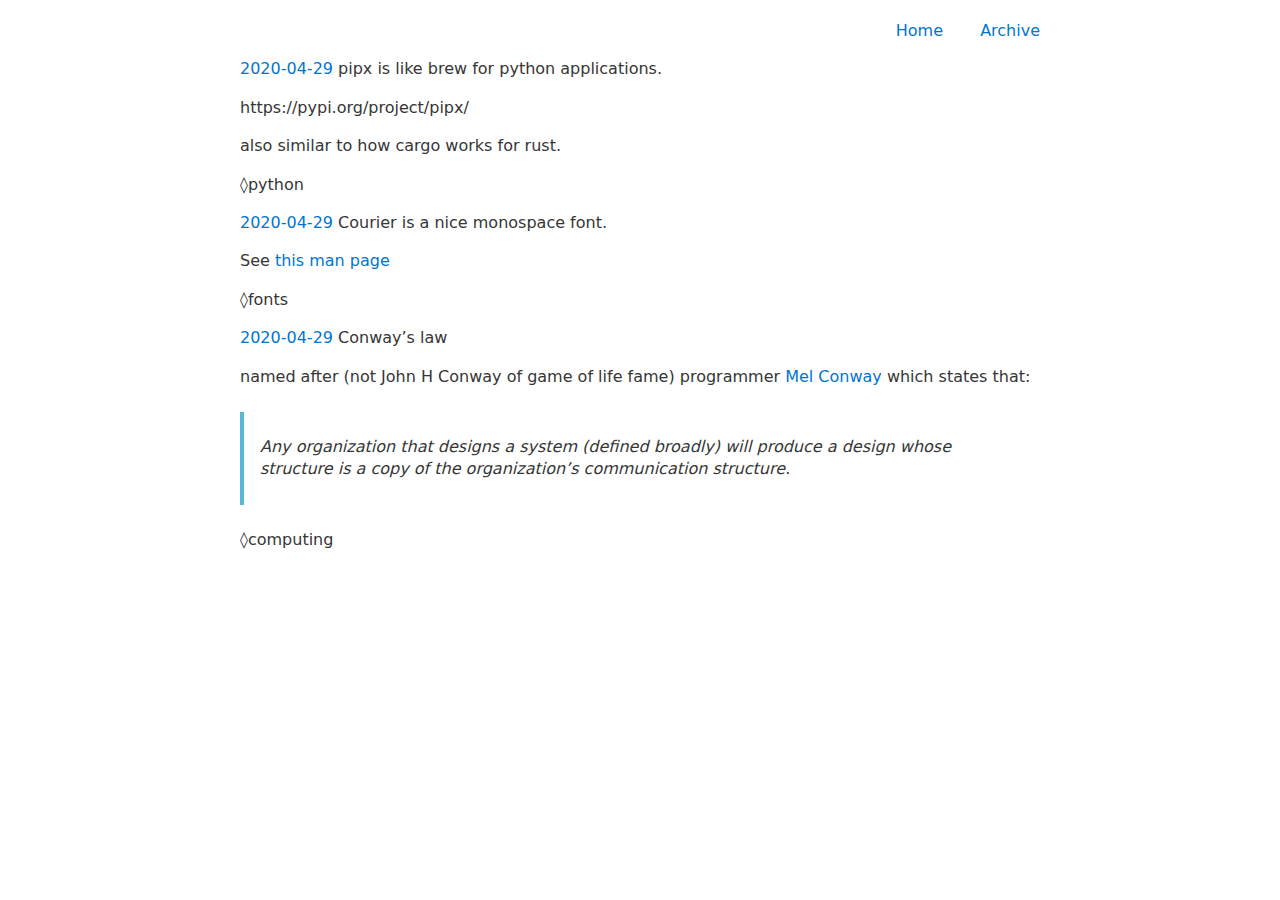
==== index.html @ 0dcd8465 "A new build" ====
<!DOCTYPE html>
<html xmlns="http://www.w3.org/1999/xhtml" lang="" xml:lang="">
<head>
  <meta charset="utf-8" />
  <meta name="viewport" content="width=device-width, initial-scale=1.0, user-scalable=yes" />
  <title>index</title>
  <style>
    code{white-space: pre-wrap;}
    span.smallcaps{font-variant: small-caps;}
    span.underline{text-decoration: underline;}
    div.column{display: inline-block; vertical-align: top; width: 50%;}
    div.hanging-indent{margin-left: 1.5em; text-indent: -1.5em;}
    ul.task-list{list-style: none;}
  </style>
  <link rel="stylesheet" href="style.css" />
</head>
<body>
<nav>
  <span><a href="index.html" title="Home">Home</a></span> <span><a href="archive.html">Archive</a></span>
</nav>
<article>

<div class="post">
<p><a href="2020-04-29-pipx.html"><date>2020-04-29</date></a> pipx is like brew for python applications.</p>
<p>https://pypi.org/project/pipx/</p>
<p>also similar to how cargo works for rust.</p>
<p>◊python</p>
</div>
<div class="post">
<p><a href="2020-04-29-courier.html"><date>2020-04-29</date></a> Courier is a nice monospace font.</p>
<p>See <a href="https://sveinbjorn.org/files/manpages/platypus.man.html">this man page</a></p>
<p>◊fonts</p>
</div>
<div class="post">
<p><a href="2020-04-29-conwayslaw.html"><date>2020-04-29</date></a> Conway’s law</p>
<p>named after (not John H Conway of game of life fame) programmer <a href="http://www.melconway.com/Home/Conways_Law.html">Mel Conway</a> which states that:</p>
<blockquote>
<p>Any organization that designs a system (defined broadly) will produce a design whose structure is a copy of the organization’s communication structure.</p>
</blockquote>
<p>◊computing</p>
</div>
</article>
</body>
</html>
---- style.css ----
:root{--background-body:#fff;--background:#efefef;--background-alt:#f7f7f7;--selection:#9e9e9e;--text-main:#363636;--text-bright:#000;--text-muted:#999;--links:#0076d1;--focus:rgba(0,150,191,0.67);--border:#dbdbdb;--code:#000;--animation-duration:0.1s;--button-hover:#ddd;--scrollbar-thumb:#d5d5d5;--scrollbar-thumb-hover:#c4c4c4;--form-placeholder:#949494;--form-text:#000;--variable:#39a33c;--highlight:#ff0;--select-arrow:url("data:image/svg+xml;charset=utf-8,%3Csvg xmlns='http://www.w3.org/2000/svg' height='63' width='117' fill='%23161f27'%3E%3Cpath d='M115 2c-1-2-4-2-5 0L59 53 7 2a4 4 0 0 0-5 5l54 54 2 2 3-2 54-54c2-1 2-4 0-5z'/%3E%3C/svg%3E")}body{font-family:system-ui,-apple-system,BlinkMacSystemFont,Segoe UI,Roboto,Oxygen,Ubuntu,Cantarell,Fira Sans,Droid Sans,Helvetica Neue,sans-serif;line-height:1.4;max-width:800px;margin:20px auto;padding:0 10px;color:var(--text-main);background:var(--background-body);text-rendering:optimizeLegibility}button,input,textarea{transition:background-color var(--animation-duration) linear,border-color var(--animation-duration) linear,color var(--animation-duration) linear,box-shadow var(--animation-duration) linear,transform var(--animation-duration) ease}h1{font-size:2.2em;margin-top:0}h1,h2,h3,h4,h5,h6{margin-bottom:12px}h1,h2,h3,h4,h5,h6,strong{color:var(--text-bright)}b,h1,h2,h3,h4,h5,h6,strong,th{font-weight:600}q:after,q:before{content:none}blockquote,q{border-left:4px solid var(--focus);margin:1.5em 0;padding:.5em 1em;font-style:italic}blockquote>footer{font-style:normal;border:0}address,blockquote cite{font-style:normal}a[href^=mailto]:before{content:"📧 "}a[href^=tel]:before{content:"📞 "}a[href^=sms]:before{content:"💬 "}mark{background-color:var(--highlight);border-radius:2px;padding:0 2px;color:#000}button,input[type=button],input[type=checkbox],input[type=radio],input[type=range],input[type=submit],select{cursor:pointer}input:not([type=checkbox]):not([type=radio]),select{display:block}button,input,select,textarea{color:var(--form-text);background-color:var(--background);font-family:inherit;font-size:inherit;margin-right:6px;margin-bottom:6px;padding:10px;border:none;border-radius:6px;outline:none;-webkit-appearance:none}textarea{margin-right:0;width:100%;box-sizing:border-box;resize:vertical}select{background:var(--background) var(--select-arrow) calc(100% - 12px) 50%/12px no-repeat;padding-right:35px}select::-ms-expand{display:none}select[multiple]{padding-right:10px;background-image:none;overflow-y:auto}button,input[type=button],input[type=submit]{padding-right:30px;padding-left:30px}button:hover,input[type=button]:hover,input[type=submit]:hover{background:var(--button-hover)}button:focus,input:focus,select:focus,textarea:focus{box-shadow:0 0 0 2px var(--focus)}input[type=checkbox],input[type=radio]{position:relative;width:14px;height:14px;display:inline-block;vertical-align:middle;margin:0 2px 0 0}input[type=radio]{border-radius:50%}input[type=checkbox]:checked,input[type=radio]:checked{background:var(--button-hover)}input[type=checkbox]:checked:before,input[type=radio]:checked:before{content:"•";display:block;position:absolute;left:50%;top:50%;transform:translateX(-50%) translateY(-50%)}input[type=checkbox]:checked:before{content:"✔";transform:translateY(-50%) translateY(.5px) translateX(-6px)}button:active,input[type=button]:active,input[type=checkbox]:active,input[type=radio]:active,input[type=range]:active,input[type=submit]:active{transform:translateY(2px)}button:disabled,input:disabled,select:disabled,textarea:disabled{cursor:not-allowed;opacity:.5}::-webkit-input-placeholder{color:var(--form-placeholder)}::-moz-placeholder{color:var(--form-placeholder)}::-ms-input-placeholder{color:var(--form-placeholder)}::placeholder{color:var(--form-placeholder)}fieldset{border:1px solid var(--focus);border-radius:6px;margin:0 0 6px;padding:10px}legend{font-size:.9em;font-weight:600}input[type=range]{margin:10px 0;padding:10px 0;background:transparent}input[type=range]:focus{outline:none}input[type=range]::-webkit-slider-runnable-track{width:100%;height:9.5px;transition:.2s;background:var(--background);border-radius:3px}input[type=range]::-webkit-slider-thumb{box-shadow:0 1px 1px #000,0 0 1px #0d0d0d;height:20px;width:20px;border-radius:50%;background:var(--border);-webkit-appearance:none;margin-top:-7px}input[type=range]:focus::-webkit-slider-runnable-track{background:var(--background)}input[type=range]::-moz-range-track{width:100%;height:9.5px;transition:.2s;background:var(--background);border-radius:3px}input[type=range]::-moz-range-thumb{box-shadow:1px 1px 1px #000,0 0 1px #0d0d0d;height:20px;width:20px;border-radius:50%;background:var(--border)}input[type=range]::-ms-track{width:100%;height:9.5px;background:transparent;border-color:transparent;border-width:16px 0;color:transparent}input[type=range]::-ms-fill-lower,input[type=range]::-ms-fill-upper{background:var(--background);border:.2px solid #010101;border-radius:3px;box-shadow:1px 1px 1px #000,0 0 1px #0d0d0d}input[type=range]::-ms-thumb{box-shadow:1px 1px 1px #000,0 0 1px #0d0d0d;border:1px solid #000;height:20px;width:20px;border-radius:50%;background:var(--border)}input[type=range]:focus::-ms-fill-lower,input[type=range]:focus::-ms-fill-upper{background:var(--background)}a{text-decoration:none;color:var(--links)}a:hover{text-decoration:underline}code,samp,time{background:var(--background);color:var(--code);padding:2.5px 5px;border-radius:6px;font-size:1em}pre>code{padding:10px;display:block;overflow-x:auto}var{color:var(--variable);font-style:normal;font-family:monospace}kbd{background:var(--background);border:1px solid var(--border);border-radius:2px;color:var(--text-main);padding:2px 4px}img{max-width:100%;height:auto}hr{border:none;border-top:1px solid var(--border)}table{border-collapse:collapse;margin-bottom:10px;width:100%}td,th{padding:6px;text-align:left}thead{border-bottom:1px solid var(--border)}tfoot{border-top:1px solid var(--border)}tbody tr:nth-child(2n){background-color:var(--background-alt)}::-webkit-scrollbar{height:10px;width:10px}::-webkit-scrollbar-track{background:var(--background);border-radius:6px}::-webkit-scrollbar-thumb{background:var(--scrollbar-thumb);border-radius:6px}::-webkit-scrollbar-thumb:hover{background:var(--scrollbar-thumb-hover)}::-moz-selection{background-color:var(--selection)}::selection{background-color:var(--selection)}details{display:flex;flex-direction:column;align-items:flex-start;background-color:var(--background-alt);padding:10px 10px 0;margin:1em 0;border-radius:6px;overflow:hidden}details[open]{padding:10px}details>:last-child{margin-bottom:0}details[open] summary{margin-bottom:10px}summary{display:list-item;background-color:var(--background);padding:10px;margin:-10px -10px 0}details>:not(summary){margin-top:0}summary::-webkit-details-marker{color:var(--text-main)}footer{border-top:1px solid var(--background);padding-top:10px;font-size:.8em;color:var(--text-muted)}

div.note p:first-of-type {
	margin-top: 2em;
	color: black;
	font-size:1.1em;
}

div.note p:first-of-type date a{
	margin-right: 0.5em;
}

nav {
	text-align: right; 
}

nav span:nth-of-type(2) {
	margin-left: 2em;
}
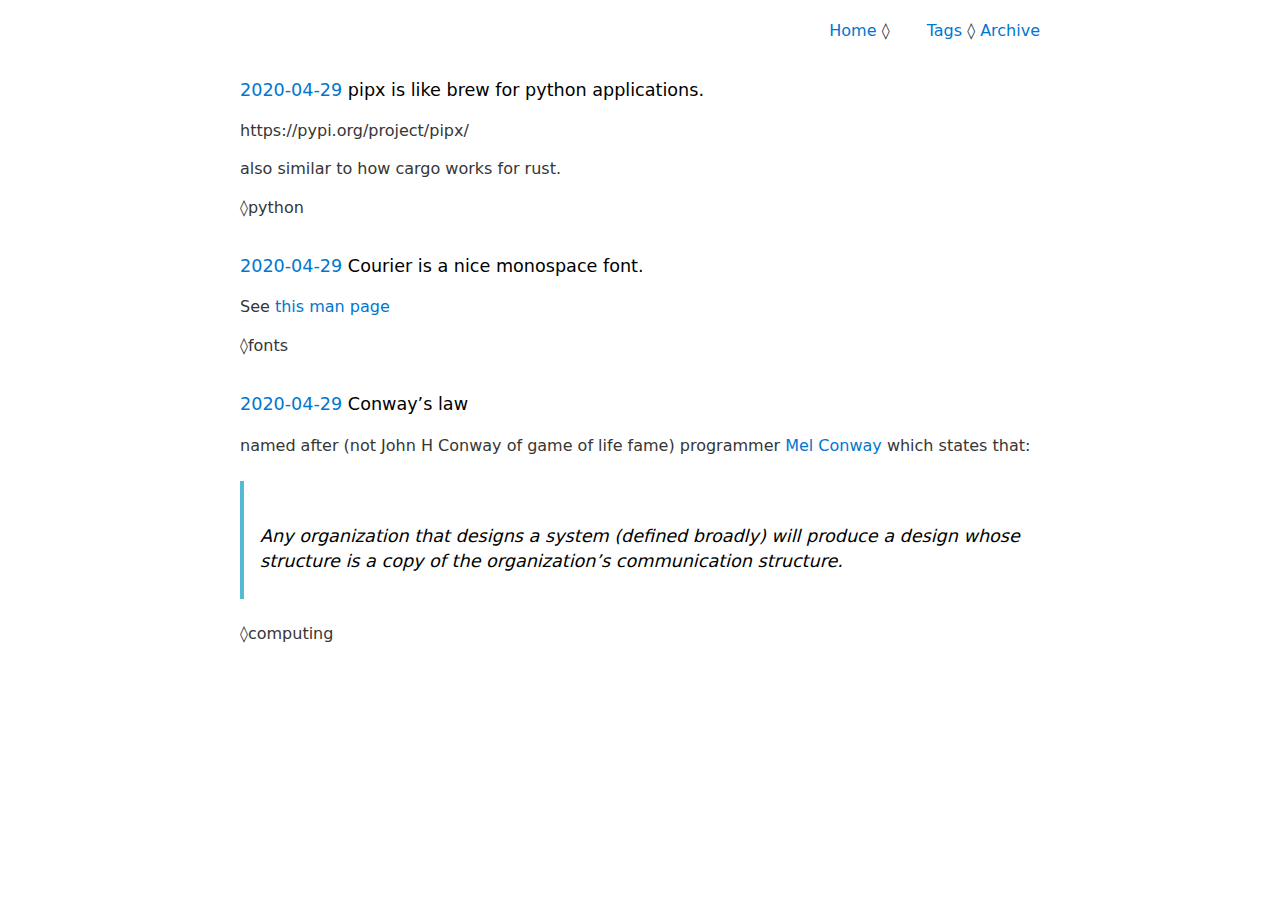
==== commit 4978ff1c: "A new build" ====
--- a/index.html
+++ b/index.html
@@ -16,7 +16,7 @@
 </head>
 <body>
 <nav>
-  <span><a href="index.html" title="Home">Home</a></span> <span><a href="archive.html">Archive</a></span>
+  <span><a href="index.html" title="Home">Home</a></span> ◊ <span><a href="tags.html">Tags</a></span> ◊ <span><a href="archive.html">Archive</a></span>
 </nav>
 <article>
 
--- a/style.css
+++ b/style.css
@@ -1,12 +1,12 @@
 :root{--background-body:#fff;--background:#efefef;--background-alt:#f7f7f7;--selection:#9e9e9e;--text-main:#363636;--text-bright:#000;--text-muted:#999;--links:#0076d1;--focus:rgba(0,150,191,0.67);--border:#dbdbdb;--code:#000;--animation-duration:0.1s;--button-hover:#ddd;--scrollbar-thumb:#d5d5d5;--scrollbar-thumb-hover:#c4c4c4;--form-placeholder:#949494;--form-text:#000;--variable:#39a33c;--highlight:#ff0;--select-arrow:url("data:image/svg+xml;charset=utf-8,%3Csvg xmlns='http://www.w3.org/2000/svg' height='63' width='117' fill='%23161f27'%3E%3Cpath d='M115 2c-1-2-4-2-5 0L59 53 7 2a4 4 0 0 0-5 5l54 54 2 2 3-2 54-54c2-1 2-4 0-5z'/%3E%3C/svg%3E")}body{font-family:system-ui,-apple-system,BlinkMacSystemFont,Segoe UI,Roboto,Oxygen,Ubuntu,Cantarell,Fira Sans,Droid Sans,Helvetica Neue,sans-serif;line-height:1.4;max-width:800px;margin:20px auto;padding:0 10px;color:var(--text-main);background:var(--background-body);text-rendering:optimizeLegibility}button,input,textarea{transition:background-color var(--animation-duration) linear,border-color var(--animation-duration) linear,color var(--animation-duration) linear,box-shadow var(--animation-duration) linear,transform var(--animation-duration) ease}h1{font-size:2.2em;margin-top:0}h1,h2,h3,h4,h5,h6{margin-bottom:12px}h1,h2,h3,h4,h5,h6,strong{color:var(--text-bright)}b,h1,h2,h3,h4,h5,h6,strong,th{font-weight:600}q:after,q:before{content:none}blockquote,q{border-left:4px solid var(--focus);margin:1.5em 0;padding:.5em 1em;font-style:italic}blockquote>footer{font-style:normal;border:0}address,blockquote cite{font-style:normal}a[href^=mailto]:before{content:"📧 "}a[href^=tel]:before{content:"📞 "}a[href^=sms]:before{content:"💬 "}mark{background-color:var(--highlight);border-radius:2px;padding:0 2px;color:#000}button,input[type=button],input[type=checkbox],input[type=radio],input[type=range],input[type=submit],select{cursor:pointer}input:not([type=checkbox]):not([type=radio]),select{display:block}button,input,select,textarea{color:var(--form-text);background-color:var(--background);font-family:inherit;font-size:inherit;margin-right:6px;margin-bottom:6px;padding:10px;border:none;border-radius:6px;outline:none;-webkit-appearance:none}textarea{margin-right:0;width:100%;box-sizing:border-box;resize:vertical}select{background:var(--background) var(--select-arrow) calc(100% - 12px) 50%/12px no-repeat;padding-right:35px}select::-ms-expand{display:none}select[multiple]{padding-right:10px;background-image:none;overflow-y:auto}button,input[type=button],input[type=submit]{padding-right:30px;padding-left:30px}button:hover,input[type=button]:hover,input[type=submit]:hover{background:var(--button-hover)}button:focus,input:focus,select:focus,textarea:focus{box-shadow:0 0 0 2px var(--focus)}input[type=checkbox],input[type=radio]{position:relative;width:14px;height:14px;display:inline-block;vertical-align:middle;margin:0 2px 0 0}input[type=radio]{border-radius:50%}input[type=checkbox]:checked,input[type=radio]:checked{background:var(--button-hover)}input[type=checkbox]:checked:before,input[type=radio]:checked:before{content:"•";display:block;position:absolute;left:50%;top:50%;transform:translateX(-50%) translateY(-50%)}input[type=checkbox]:checked:before{content:"✔";transform:translateY(-50%) translateY(.5px) translateX(-6px)}button:active,input[type=button]:active,input[type=checkbox]:active,input[type=radio]:active,input[type=range]:active,input[type=submit]:active{transform:translateY(2px)}button:disabled,input:disabled,select:disabled,textarea:disabled{cursor:not-allowed;opacity:.5}::-webkit-input-placeholder{color:var(--form-placeholder)}::-moz-placeholder{color:var(--form-placeholder)}::-ms-input-placeholder{color:var(--form-placeholder)}::placeholder{color:var(--form-placeholder)}fieldset{border:1px solid var(--focus);border-radius:6px;margin:0 0 6px;padding:10px}legend{font-size:.9em;font-weight:600}input[type=range]{margin:10px 0;padding:10px 0;background:transparent}input[type=range]:focus{outline:none}input[type=range]::-webkit-slider-runnable-track{width:100%;height:9.5px;transition:.2s;background:var(--background);border-radius:3px}input[type=range]::-webkit-slider-thumb{box-shadow:0 1px 1px #000,0 0 1px #0d0d0d;height:20px;width:20px;border-radius:50%;background:var(--border);-webkit-appearance:none;margin-top:-7px}input[type=range]:focus::-webkit-slider-runnable-track{background:var(--background)}input[type=range]::-moz-range-track{width:100%;height:9.5px;transition:.2s;background:var(--background);border-radius:3px}input[type=range]::-moz-range-thumb{box-shadow:1px 1px 1px #000,0 0 1px #0d0d0d;height:20px;width:20px;border-radius:50%;background:var(--border)}input[type=range]::-ms-track{width:100%;height:9.5px;background:transparent;border-color:transparent;border-width:16px 0;color:transparent}input[type=range]::-ms-fill-lower,input[type=range]::-ms-fill-upper{background:var(--background);border:.2px solid #010101;border-radius:3px;box-shadow:1px 1px 1px #000,0 0 1px #0d0d0d}input[type=range]::-ms-thumb{box-shadow:1px 1px 1px #000,0 0 1px #0d0d0d;border:1px solid #000;height:20px;width:20px;border-radius:50%;background:var(--border)}input[type=range]:focus::-ms-fill-lower,input[type=range]:focus::-ms-fill-upper{background:var(--background)}a{text-decoration:none;color:var(--links)}a:hover{text-decoration:underline}code,samp,time{background:var(--background);color:var(--code);padding:2.5px 5px;border-radius:6px;font-size:1em}pre>code{padding:10px;display:block;overflow-x:auto}var{color:var(--variable);font-style:normal;font-family:monospace}kbd{background:var(--background);border:1px solid var(--border);border-radius:2px;color:var(--text-main);padding:2px 4px}img{max-width:100%;height:auto}hr{border:none;border-top:1px solid var(--border)}table{border-collapse:collapse;margin-bottom:10px;width:100%}td,th{padding:6px;text-align:left}thead{border-bottom:1px solid var(--border)}tfoot{border-top:1px solid var(--border)}tbody tr:nth-child(2n){background-color:var(--background-alt)}::-webkit-scrollbar{height:10px;width:10px}::-webkit-scrollbar-track{background:var(--background);border-radius:6px}::-webkit-scrollbar-thumb{background:var(--scrollbar-thumb);border-radius:6px}::-webkit-scrollbar-thumb:hover{background:var(--scrollbar-thumb-hover)}::-moz-selection{background-color:var(--selection)}::selection{background-color:var(--selection)}details{display:flex;flex-direction:column;align-items:flex-start;background-color:var(--background-alt);padding:10px 10px 0;margin:1em 0;border-radius:6px;overflow:hidden}details[open]{padding:10px}details>:last-child{margin-bottom:0}details[open] summary{margin-bottom:10px}summary{display:list-item;background-color:var(--background);padding:10px;margin:-10px -10px 0}details>:not(summary){margin-top:0}summary::-webkit-details-marker{color:var(--text-main)}footer{border-top:1px solid var(--background);padding-top:10px;font-size:.8em;color:var(--text-muted)}
 
-div.note p:first-of-type {
+div.post p:first-of-type {
 	margin-top: 2em;
 	color: black;
 	font-size:1.1em;
 }
 
-div.note p:first-of-type date a{
+div.post p:first-of-type date a{
 	margin-right: 0.5em;
 }
 
@@ -16,4 +16,4 @@
 
 nav span:nth-of-type(2) {
 	margin-left: 2em;
-}+}
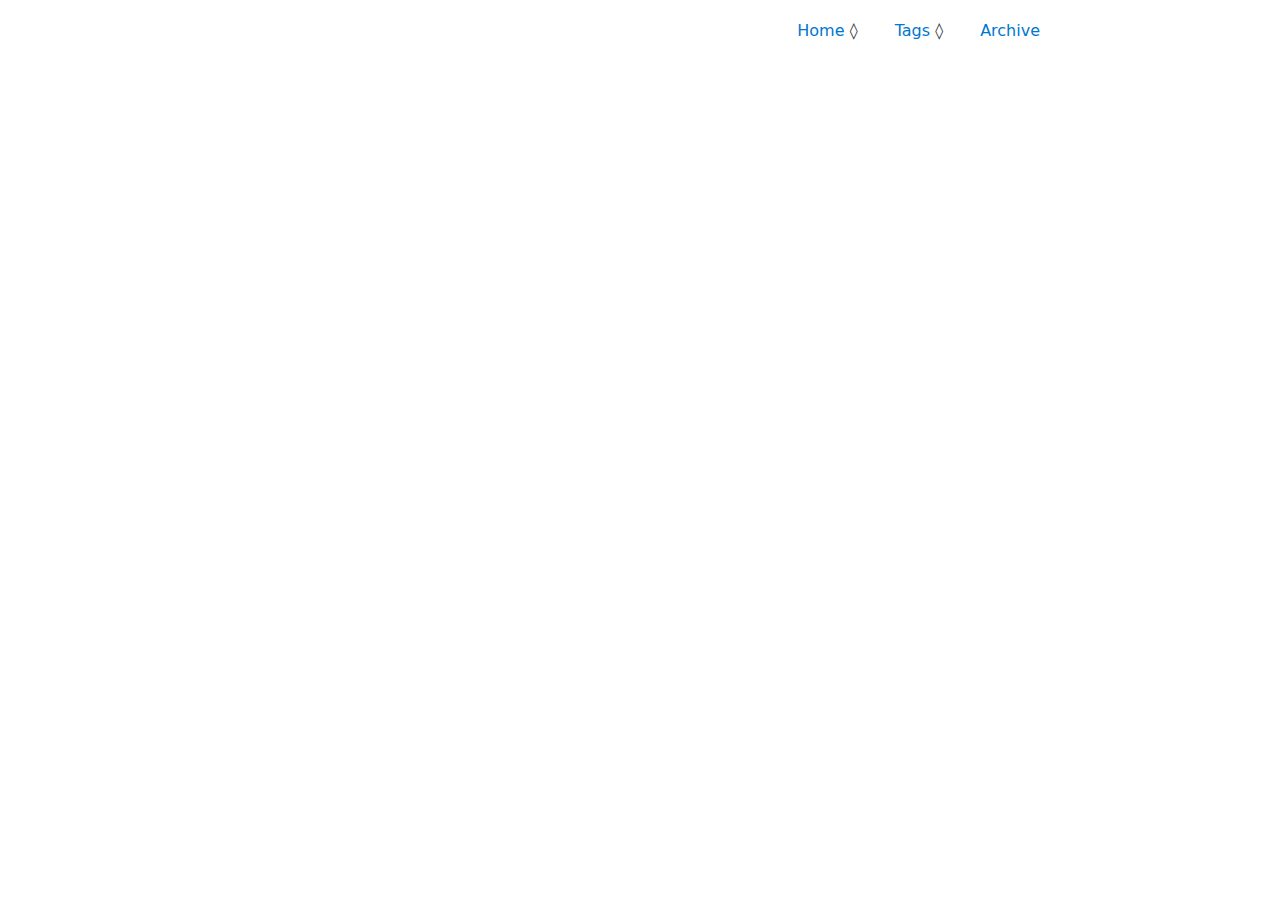
==== commit 5afc2626: "A new build" ====
--- a/index.html
+++ b/index.html
@@ -20,25 +20,7 @@
 </nav>
 <article>
 
-<div class="post">
-<p><a href="2020-04-29-pipx.html"><date>2020-04-29</date></a> pipx is like brew for python applications.</p>
-<p>https://pypi.org/project/pipx/</p>
-<p>also similar to how cargo works for rust.</p>
-<p>◊python</p>
-</div>
-<div class="post">
-<p><a href="2020-04-29-courier.html"><date>2020-04-29</date></a> Courier is a nice monospace font.</p>
-<p>See <a href="https://sveinbjorn.org/files/manpages/platypus.man.html">this man page</a></p>
-<p>◊fonts</p>
-</div>
-<div class="post">
-<p><a href="2020-04-29-conwayslaw.html"><date>2020-04-29</date></a> Conway’s law</p>
-<p>named after (not John H Conway of game of life fame) programmer <a href="http://www.melconway.com/Home/Conways_Law.html">Mel Conway</a> which states that:</p>
-<blockquote>
-<p>Any organization that designs a system (defined broadly) will produce a design whose structure is a copy of the organization’s communication structure.</p>
-</blockquote>
-<p>◊computing</p>
-</div>
+
 </article>
 </body>
 </html>
--- a/style.css
+++ b/style.css
@@ -11,9 +11,9 @@
 }
 
 nav {
-	text-align: right; 
+	text-align: right;
 }
 
-nav span:nth-of-type(2) {
+nav span {
 	margin-left: 2em;
 }
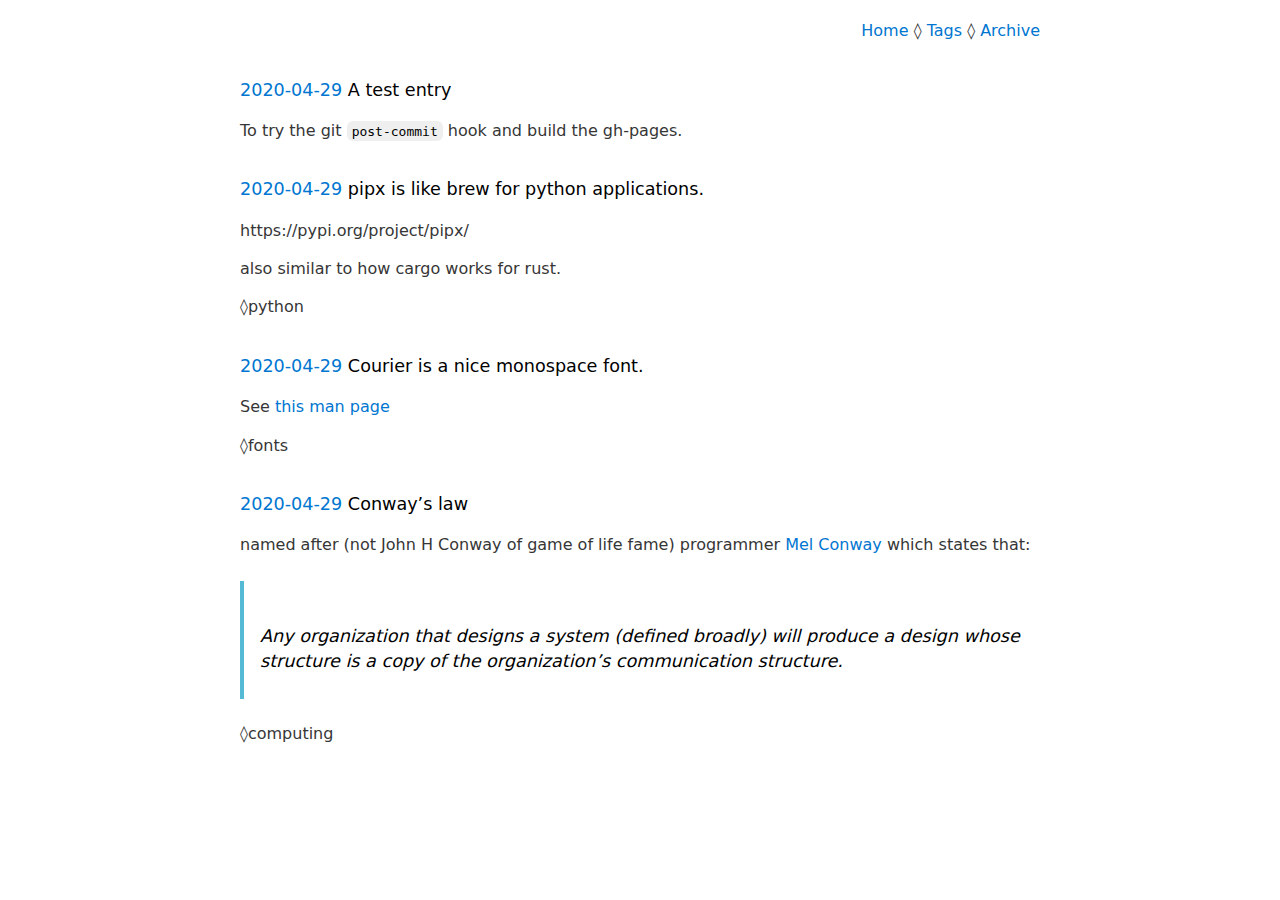
==== commit 3f8bfee0: "A new build" ====
--- a/index.html
+++ b/index.html
@@ -20,7 +20,29 @@
 </nav>
 <article>
 
-
+<div class="post">
+<p><a href="2020-04-29-test.html"><date>2020-04-29</date></a> A test entry</p>
+<p>To try the git <code>post-commit</code> hook and build the gh-pages.</p>
+</div>
+<div class="post">
+<p><a href="2020-04-29-pipx.html"><date>2020-04-29</date></a> pipx is like brew for python applications.</p>
+<p>https://pypi.org/project/pipx/</p>
+<p>also similar to how cargo works for rust.</p>
+<p>◊python</p>
+</div>
+<div class="post">
+<p><a href="2020-04-29-courier.html"><date>2020-04-29</date></a> Courier is a nice monospace font.</p>
+<p>See <a href="https://sveinbjorn.org/files/manpages/platypus.man.html">this man page</a></p>
+<p>◊fonts</p>
+</div>
+<div class="post">
+<p><a href="2020-04-29-conwayslaw.html"><date>2020-04-29</date></a> Conway’s law</p>
+<p>named after (not John H Conway of game of life fame) programmer <a href="http://www.melconway.com/Home/Conways_Law.html">Mel Conway</a> which states that:</p>
+<blockquote>
+<p>Any organization that designs a system (defined broadly) will produce a design whose structure is a copy of the organization’s communication structure.</p>
+</blockquote>
+<p>◊computing</p>
+</div>
 </article>
 </body>
 </html>
--- a/style.css
+++ b/style.css
@@ -12,8 +12,4 @@
 
 nav {
 	text-align: right;
-}
-
-nav span {
-	margin-left: 2em;
-}
+}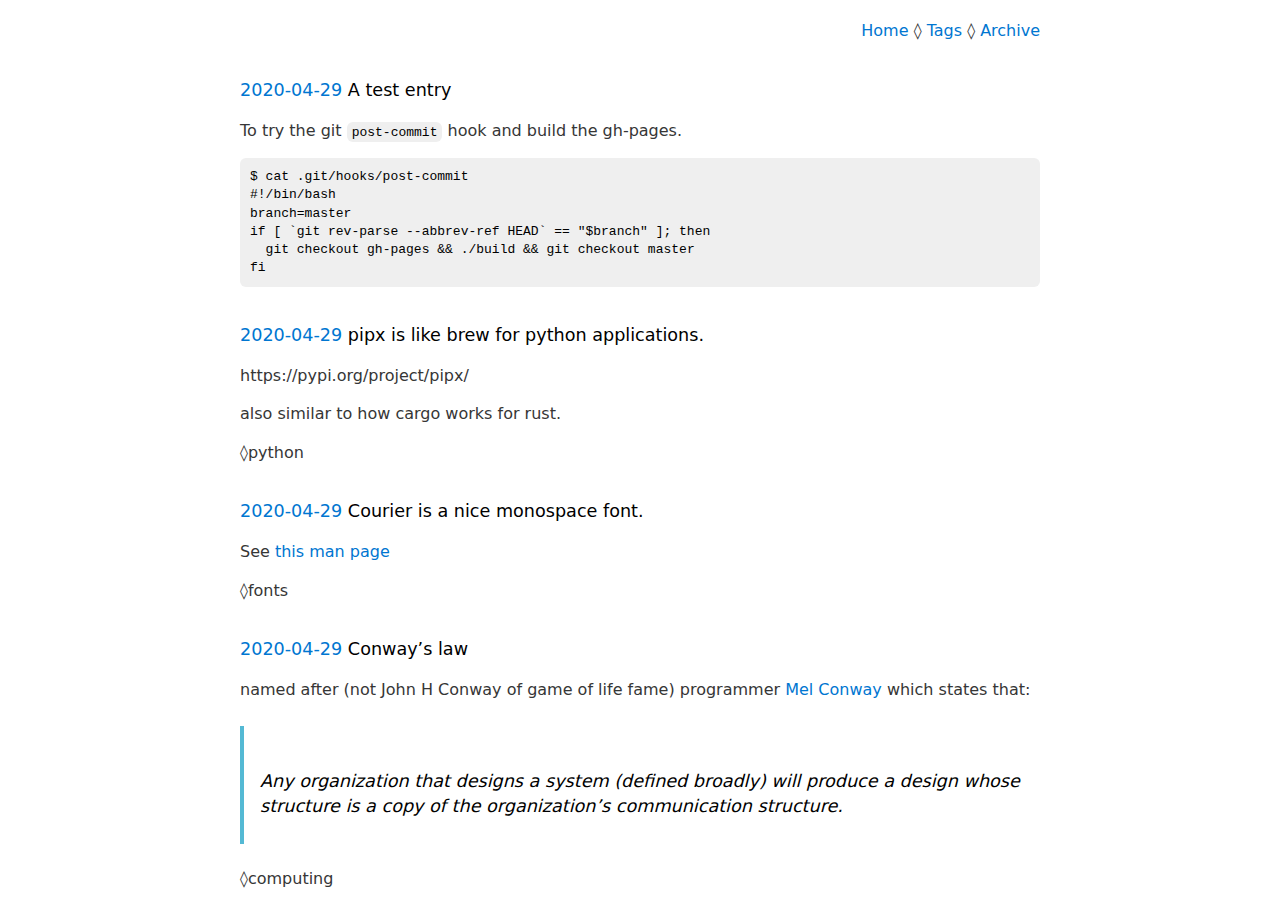
==== commit 0dfac853: "A new build" ====
--- a/index.html
+++ b/index.html
@@ -23,6 +23,12 @@
 <div class="post">
 <p><a href="2020-04-29-test.html"><date>2020-04-29</date></a> A test entry</p>
 <p>To try the git <code>post-commit</code> hook and build the gh-pages.</p>
+<pre><code>$ cat .git/hooks/post-commit
+#!/bin/bash
+branch=master
+if [ `git rev-parse --abbrev-ref HEAD` == &quot;$branch&quot; ]; then
+  git checkout gh-pages &amp;&amp; ./build &amp;&amp; git checkout master
+fi</code></pre>
 </div>
 <div class="post">
 <p><a href="2020-04-29-pipx.html"><date>2020-04-29</date></a> pipx is like brew for python applications.</p>
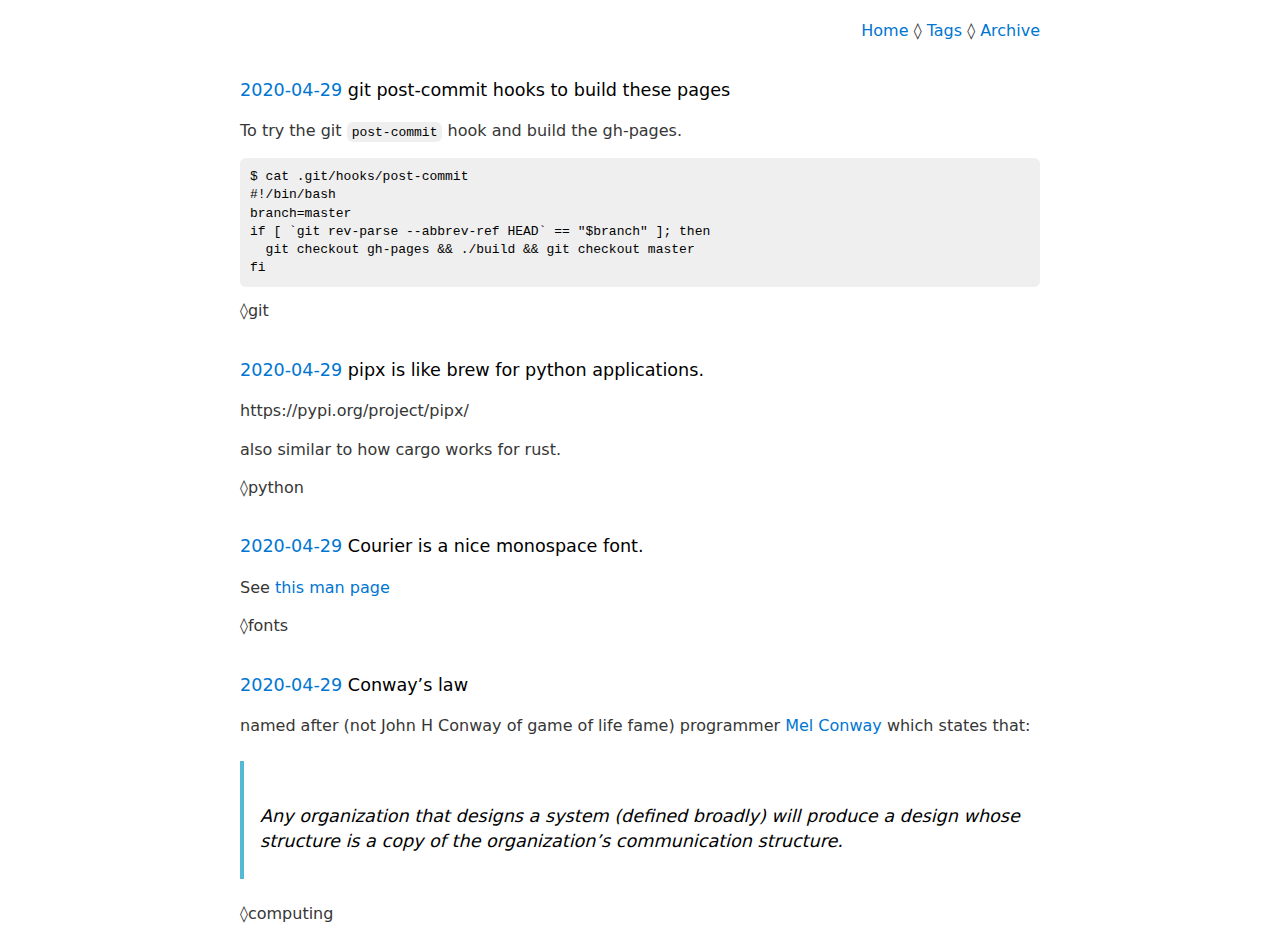
==== commit 3edaf4de: "A new build" ====
--- a/index.html
+++ b/index.html
@@ -21,7 +21,7 @@
 <article>
 
 <div class="post">
-<p><a href="2020-04-29-test.html"><date>2020-04-29</date></a> A test entry</p>
+<p><a href="2020-04-29-test.html"><date>2020-04-29</date></a> git post-commit hooks to build these pages</p>
 <p>To try the git <code>post-commit</code> hook and build the gh-pages.</p>
 <pre><code>$ cat .git/hooks/post-commit
 #!/bin/bash
@@ -29,6 +29,7 @@
 if [ `git rev-parse --abbrev-ref HEAD` == &quot;$branch&quot; ]; then
   git checkout gh-pages &amp;&amp; ./build &amp;&amp; git checkout master
 fi</code></pre>
+◊git
 </div>
 <div class="post">
 <p><a href="2020-04-29-pipx.html"><date>2020-04-29</date></a> pipx is like brew for python applications.</p>
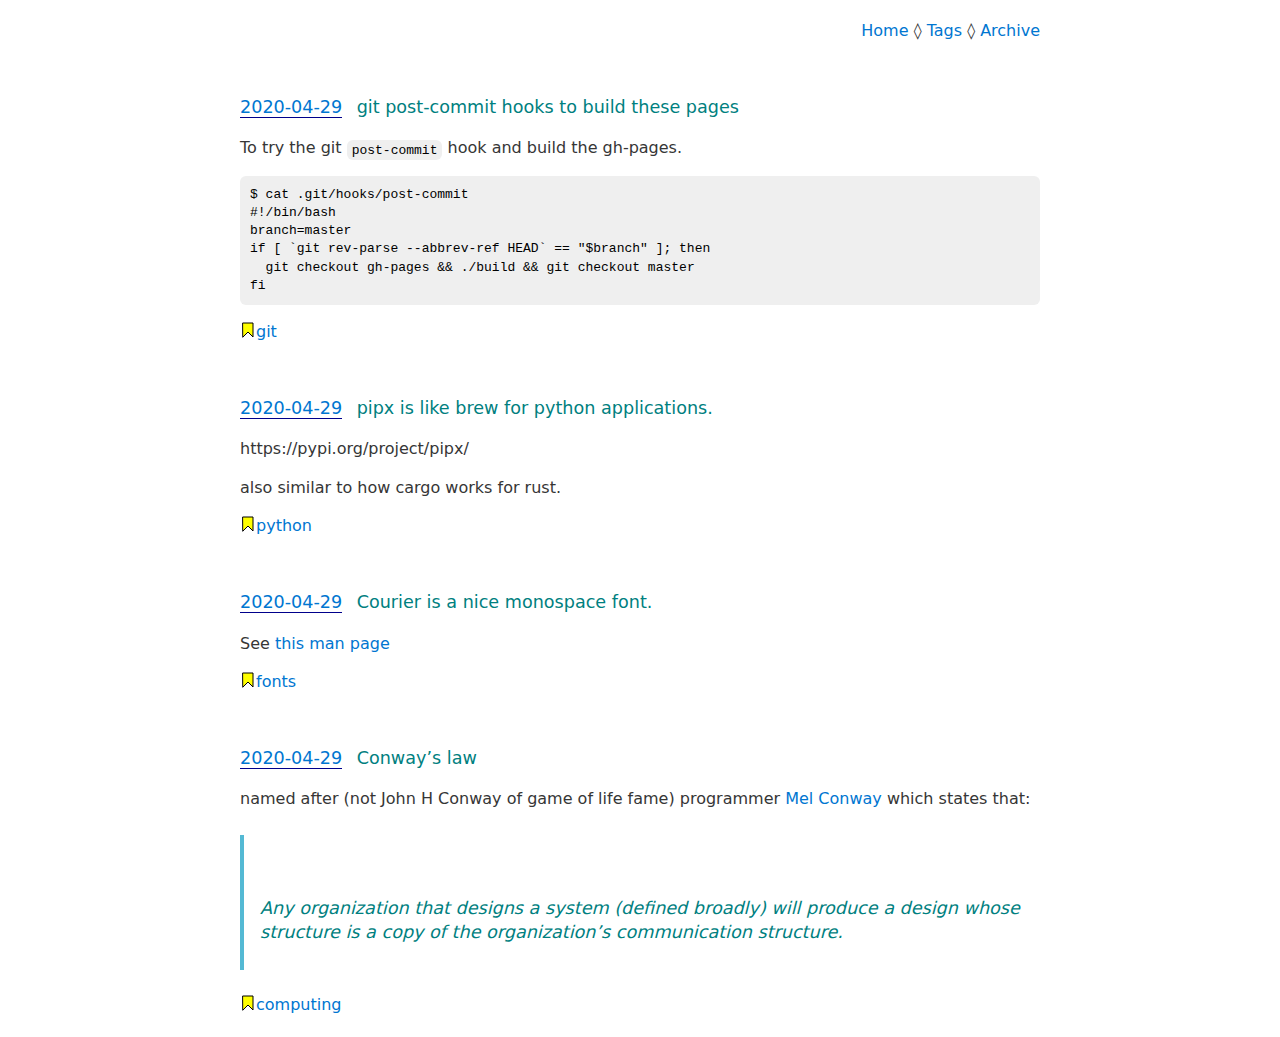
==== commit e2e69929: "A new build" ====
--- a/index.html
+++ b/index.html
@@ -29,18 +29,18 @@
 if [ `git rev-parse --abbrev-ref HEAD` == &quot;$branch&quot; ]; then
   git checkout gh-pages &amp;&amp; ./build &amp;&amp; git checkout master
 fi</code></pre>
-◊git
+<p><a href="tags.html#git" class="tag">git</a></p>
 </div>
 <div class="post">
 <p><a href="2020-04-29-pipx.html"><date>2020-04-29</date></a> pipx is like brew for python applications.</p>
 <p>https://pypi.org/project/pipx/</p>
 <p>also similar to how cargo works for rust.</p>
-<p>◊python</p>
+<p><a href="tags.html#python" class="tag">python</a></p>
 </div>
 <div class="post">
 <p><a href="2020-04-29-courier.html"><date>2020-04-29</date></a> Courier is a nice monospace font.</p>
 <p>See <a href="https://sveinbjorn.org/files/manpages/platypus.man.html">this man page</a></p>
-<p>◊fonts</p>
+<p><a href="tags.html#fonts" class="tag">fonts</a></p>
 </div>
 <div class="post">
 <p><a href="2020-04-29-conwayslaw.html"><date>2020-04-29</date></a> Conway’s law</p>
@@ -48,7 +48,7 @@
 <blockquote>
 <p>Any organization that designs a system (defined broadly) will produce a design whose structure is a copy of the organization’s communication structure.</p>
 </blockquote>
-<p>◊computing</p>
+<p><a href="tags.html#computing" class="tag">computing</a></p>
 </div>
 </article>
 </body>
--- a/style.css
+++ b/style.css
@@ -1,15 +1,24 @@
 :root{--background-body:#fff;--background:#efefef;--background-alt:#f7f7f7;--selection:#9e9e9e;--text-main:#363636;--text-bright:#000;--text-muted:#999;--links:#0076d1;--focus:rgba(0,150,191,0.67);--border:#dbdbdb;--code:#000;--animation-duration:0.1s;--button-hover:#ddd;--scrollbar-thumb:#d5d5d5;--scrollbar-thumb-hover:#c4c4c4;--form-placeholder:#949494;--form-text:#000;--variable:#39a33c;--highlight:#ff0;--select-arrow:url("data:image/svg+xml;charset=utf-8,%3Csvg xmlns='http://www.w3.org/2000/svg' height='63' width='117' fill='%23161f27'%3E%3Cpath d='M115 2c-1-2-4-2-5 0L59 53 7 2a4 4 0 0 0-5 5l54 54 2 2 3-2 54-54c2-1 2-4 0-5z'/%3E%3C/svg%3E")}body{font-family:system-ui,-apple-system,BlinkMacSystemFont,Segoe UI,Roboto,Oxygen,Ubuntu,Cantarell,Fira Sans,Droid Sans,Helvetica Neue,sans-serif;line-height:1.4;max-width:800px;margin:20px auto;padding:0 10px;color:var(--text-main);background:var(--background-body);text-rendering:optimizeLegibility}button,input,textarea{transition:background-color var(--animation-duration) linear,border-color var(--animation-duration) linear,color var(--animation-duration) linear,box-shadow var(--animation-duration) linear,transform var(--animation-duration) ease}h1{font-size:2.2em;margin-top:0}h1,h2,h3,h4,h5,h6{margin-bottom:12px}h1,h2,h3,h4,h5,h6,strong{color:var(--text-bright)}b,h1,h2,h3,h4,h5,h6,strong,th{font-weight:600}q:after,q:before{content:none}blockquote,q{border-left:4px solid var(--focus);margin:1.5em 0;padding:.5em 1em;font-style:italic}blockquote>footer{font-style:normal;border:0}address,blockquote cite{font-style:normal}a[href^=mailto]:before{content:"📧 "}a[href^=tel]:before{content:"📞 "}a[href^=sms]:before{content:"💬 "}mark{background-color:var(--highlight);border-radius:2px;padding:0 2px;color:#000}button,input[type=button],input[type=checkbox],input[type=radio],input[type=range],input[type=submit],select{cursor:pointer}input:not([type=checkbox]):not([type=radio]),select{display:block}button,input,select,textarea{color:var(--form-text);background-color:var(--background);font-family:inherit;font-size:inherit;margin-right:6px;margin-bottom:6px;padding:10px;border:none;border-radius:6px;outline:none;-webkit-appearance:none}textarea{margin-right:0;width:100%;box-sizing:border-box;resize:vertical}select{background:var(--background) var(--select-arrow) calc(100% - 12px) 50%/12px no-repeat;padding-right:35px}select::-ms-expand{display:none}select[multiple]{padding-right:10px;background-image:none;overflow-y:auto}button,input[type=button],input[type=submit]{padding-right:30px;padding-left:30px}button:hover,input[type=button]:hover,input[type=submit]:hover{background:var(--button-hover)}button:focus,input:focus,select:focus,textarea:focus{box-shadow:0 0 0 2px var(--focus)}input[type=checkbox],input[type=radio]{position:relative;width:14px;height:14px;display:inline-block;vertical-align:middle;margin:0 2px 0 0}input[type=radio]{border-radius:50%}input[type=checkbox]:checked,input[type=radio]:checked{background:var(--button-hover)}input[type=checkbox]:checked:before,input[type=radio]:checked:before{content:"•";display:block;position:absolute;left:50%;top:50%;transform:translateX(-50%) translateY(-50%)}input[type=checkbox]:checked:before{content:"✔";transform:translateY(-50%) translateY(.5px) translateX(-6px)}button:active,input[type=button]:active,input[type=checkbox]:active,input[type=radio]:active,input[type=range]:active,input[type=submit]:active{transform:translateY(2px)}button:disabled,input:disabled,select:disabled,textarea:disabled{cursor:not-allowed;opacity:.5}::-webkit-input-placeholder{color:var(--form-placeholder)}::-moz-placeholder{color:var(--form-placeholder)}::-ms-input-placeholder{color:var(--form-placeholder)}::placeholder{color:var(--form-placeholder)}fieldset{border:1px solid var(--focus);border-radius:6px;margin:0 0 6px;padding:10px}legend{font-size:.9em;font-weight:600}input[type=range]{margin:10px 0;padding:10px 0;background:transparent}input[type=range]:focus{outline:none}input[type=range]::-webkit-slider-runnable-track{width:100%;height:9.5px;transition:.2s;background:var(--background);border-radius:3px}input[type=range]::-webkit-slider-thumb{box-shadow:0 1px 1px #000,0 0 1px #0d0d0d;height:20px;width:20px;border-radius:50%;background:var(--border);-webkit-appearance:none;margin-top:-7px}input[type=range]:focus::-webkit-slider-runnable-track{background:var(--background)}input[type=range]::-moz-range-track{width:100%;height:9.5px;transition:.2s;background:var(--background);border-radius:3px}input[type=range]::-moz-range-thumb{box-shadow:1px 1px 1px #000,0 0 1px #0d0d0d;height:20px;width:20px;border-radius:50%;background:var(--border)}input[type=range]::-ms-track{width:100%;height:9.5px;background:transparent;border-color:transparent;border-width:16px 0;color:transparent}input[type=range]::-ms-fill-lower,input[type=range]::-ms-fill-upper{background:var(--background);border:.2px solid #010101;border-radius:3px;box-shadow:1px 1px 1px #000,0 0 1px #0d0d0d}input[type=range]::-ms-thumb{box-shadow:1px 1px 1px #000,0 0 1px #0d0d0d;border:1px solid #000;height:20px;width:20px;border-radius:50%;background:var(--border)}input[type=range]:focus::-ms-fill-lower,input[type=range]:focus::-ms-fill-upper{background:var(--background)}a{text-decoration:none;color:var(--links)}a:hover{text-decoration:underline}code,samp,time{background:var(--background);color:var(--code);padding:2.5px 5px;border-radius:6px;font-size:1em}pre>code{padding:10px;display:block;overflow-x:auto}var{color:var(--variable);font-style:normal;font-family:monospace}kbd{background:var(--background);border:1px solid var(--border);border-radius:2px;color:var(--text-main);padding:2px 4px}img{max-width:100%;height:auto}hr{border:none;border-top:1px solid var(--border)}table{border-collapse:collapse;margin-bottom:10px;width:100%}td,th{padding:6px;text-align:left}thead{border-bottom:1px solid var(--border)}tfoot{border-top:1px solid var(--border)}tbody tr:nth-child(2n){background-color:var(--background-alt)}::-webkit-scrollbar{height:10px;width:10px}::-webkit-scrollbar-track{background:var(--background);border-radius:6px}::-webkit-scrollbar-thumb{background:var(--scrollbar-thumb);border-radius:6px}::-webkit-scrollbar-thumb:hover{background:var(--scrollbar-thumb-hover)}::-moz-selection{background-color:var(--selection)}::selection{background-color:var(--selection)}details{display:flex;flex-direction:column;align-items:flex-start;background-color:var(--background-alt);padding:10px 10px 0;margin:1em 0;border-radius:6px;overflow:hidden}details[open]{padding:10px}details>:last-child{margin-bottom:0}details[open] summary{margin-bottom:10px}summary{display:list-item;background-color:var(--background);padding:10px;margin:-10px -10px 0}details>:not(summary){margin-top:0}summary::-webkit-details-marker{color:var(--text-main)}footer{border-top:1px solid var(--background);padding-top:10px;font-size:.8em;color:var(--text-muted)}
 
 div.post p:first-of-type {
-	margin-top: 2em;
+	margin-top: 3em;
 	color: black;
 	font-size:1.1em;
+	color: Teal;
 }
 
-div.post p:first-of-type date a{
+div.post p:first-of-type a date{
 	margin-right: 0.5em;
+	border-bottom: solid 1px DarkBlue;
 }
 
 nav {
 	text-align: right;
+}
+
+.tag {
+	/* https://github.com/danklammer/bytesize-icons */
+	background-image: url("data:image/svg+xml,%3Csvg id='i-bookmark' xmlns='http://www.w3.org/2000/svg' viewBox='0 0 16 16' width='16' height='16' fill='yellow' stroke='currentcolor' stroke-linecap='round' stroke-linejoin='round' stroke-width='1'%3E%3Cpath d='M3 1 L13 1 13 15 8 10 3 15 Z' /%3E%3C/svg%3E");
+	padding-left: 1em;
+	background-repeat: no-repeat;
 }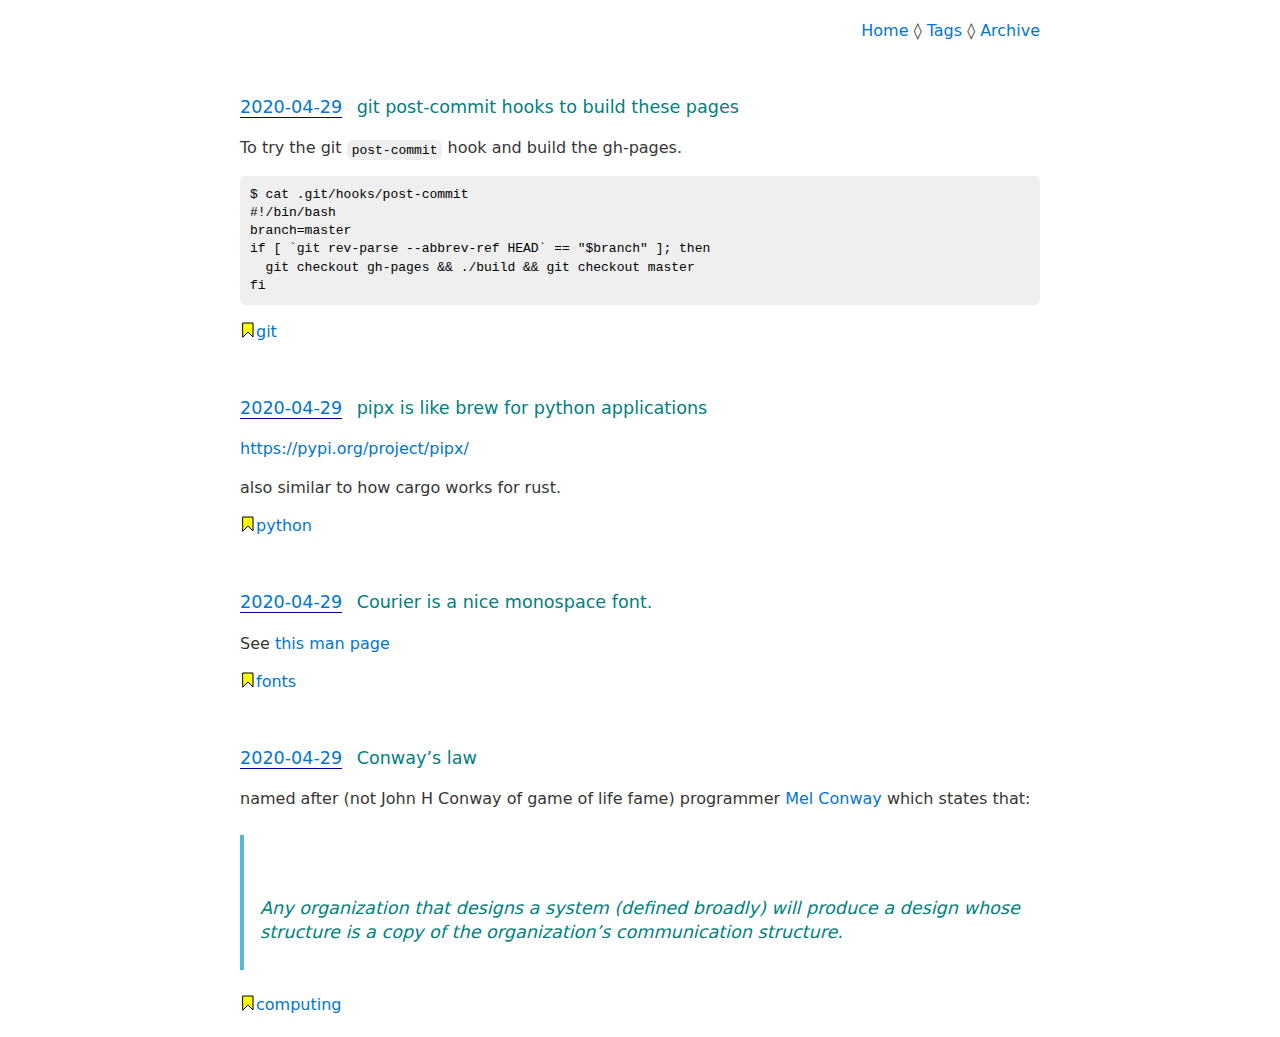
==== commit 0bd6b846: "A new build" ====
--- a/index.html
+++ b/index.html
@@ -32,8 +32,8 @@
 <p><a href="tags.html#git" class="tag">git</a></p>
 </div>
 <div class="post">
-<p><a href="2020-04-29-pipx.html"><date>2020-04-29</date></a> pipx is like brew for python applications.</p>
-<p>https://pypi.org/project/pipx/</p>
+<p><a href="2020-04-29-pipx.html"><date>2020-04-29</date></a> pipx is like brew for python applications</p>
+<p><a href="https://pypi.org/project/pipx/" class="uri">https://pypi.org/project/pipx/</a></p>
 <p>also similar to how cargo works for rust.</p>
 <p><a href="tags.html#python" class="tag">python</a></p>
 </div>
